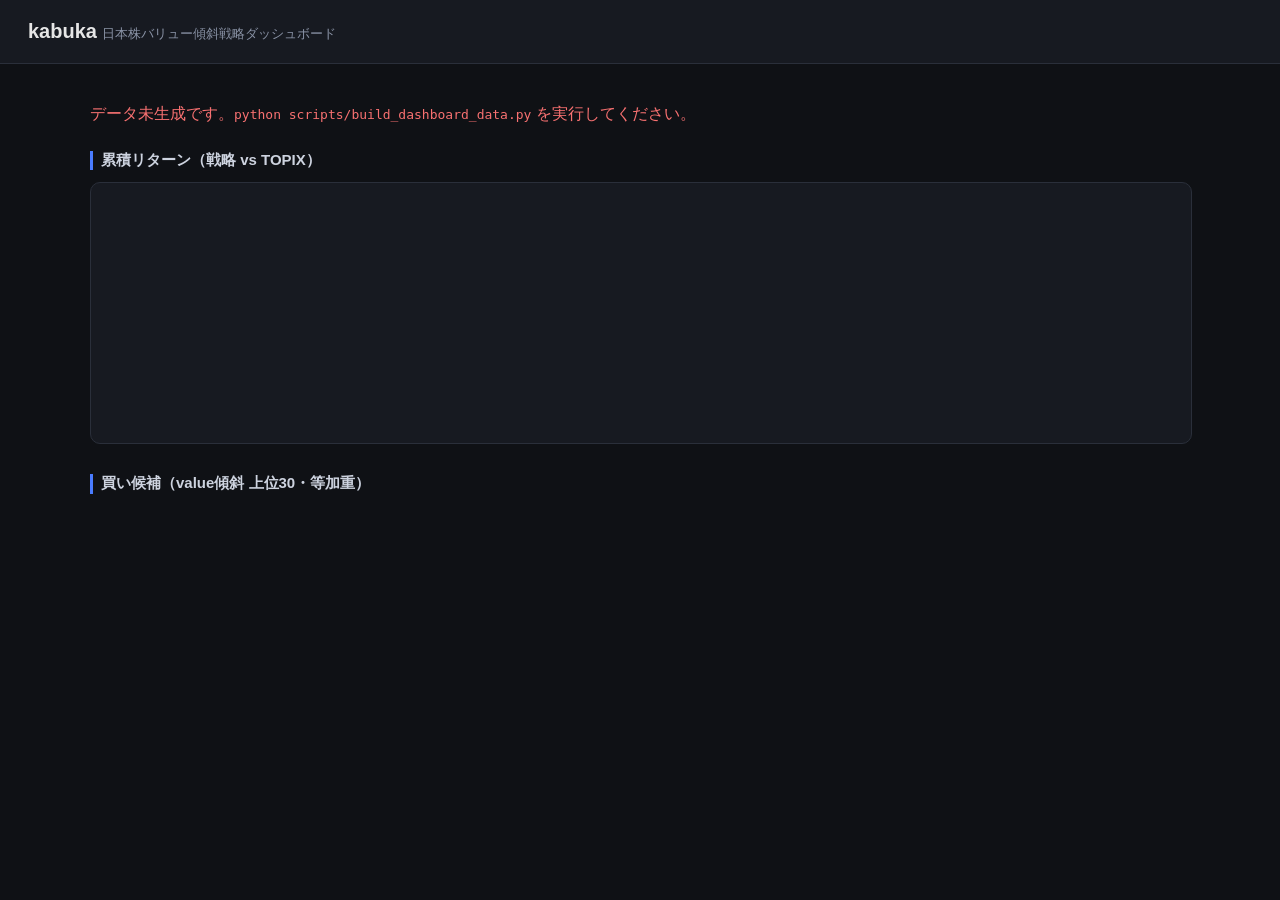
==== backend/app/static/index.html @ 8bc89bfb "バックエンドの機能作成" ====
<!DOCTYPE html>
<html lang="ja">
<head>
<meta charset="UTF-8">
<meta name="viewport" content="width=device-width, initial-scale=1.0">
<title>kabuka ダッシュボード</title>
<style>
  body { font-family: -apple-system, "Hiragino Sans", sans-serif; margin: 0; background: #0f1115; color: #e6e6e6; }
  header { padding: 20px 28px; background: #171a21; border-bottom: 1px solid #2a2f3a; }
  h1 { margin: 0; font-size: 20px; } h1 small { color: #8a93a6; font-weight: normal; font-size: 13px; }
  .wrap { padding: 24px 28px; max-width: 1100px; margin: 0 auto; }
  .cards { display: grid; grid-template-columns: repeat(auto-fit, minmax(160px,1fr)); gap: 12px; margin-bottom: 24px; }
  .card { background: #171a21; border: 1px solid #2a2f3a; border-radius: 10px; padding: 14px 16px; }
  .card .label { color: #8a93a6; font-size: 12px; } .card .val { font-size: 22px; font-weight: 600; margin-top: 4px; }
  .pos { color: #4ade80; } .neg { color: #f87171; }
  h2 { font-size: 15px; color: #cdd3df; border-left: 3px solid #4a7cff; padding-left: 8px; margin: 26px 0 12px; }
  table { width: 100%; border-collapse: collapse; font-size: 13px; }
  th, td { text-align: right; padding: 7px 10px; border-bottom: 1px solid #232833; }
  th:nth-child(2), td:nth-child(2) { text-align: left; }
  th { color: #8a93a6; font-weight: 500; } tr:hover td { background: #1c212b; }
  .note { color: #8a93a6; font-size: 12px; margin-top: 16px; line-height: 1.6; }
  #chart { width: 100%; height: 260px; background:#171a21; border:1px solid #2a2f3a; border-radius:10px; }
  .err { color:#f87171; }
</style>
</head>
<body>
<header><h1>kabuka <small>日本株バリュー傾斜戦略ダッシュボード</small></h1></header>
<div class="wrap">
  <div id="summary"></div>
  <h2>累積リターン（戦略 vs TOPIX）</h2>
  <svg id="chart" viewBox="0 0 1000 260" preserveAspectRatio="none"></svg>
  <h2>買い候補（value傾斜 上位30・等加重）<span id="asof" class="note"></span></h2>
  <div id="signals"></div>
  <p class="note" id="footnote"></p>
</div>
<script>
const API = location.origin + "/api";
const fmt = v => (v>0?"+":"") + v + "%";

async function load() {
  try {
    const s = await (await fetch(API+"/strategy/summary")).json();
    renderSummary(s); renderChart(s.equity_curve);
    document.getElementById("footnote").textContent = "前提: " + s.universe + " / " + s.strategy + " / 期間 " + s.period + "。" + s.note;
    const sig = await (await fetch(API+"/signals/latest")).json();
    renderSignals(sig);
  } catch(e) {
    document.getElementById("summary").innerHTML =
      '<p class="err">データ未生成です。<code>python scripts/build_dashboard_data.py</code> を実行してください。</p>';
  }
}

function card(label, val, cls="") { return `<div class="card"><div class="label">${label}</div><div class="val ${cls}">${val}</div></div>`; }

function renderSummary(s) {
  document.getElementById("summary").innerHTML = '<div class="cards">' +
    card("戦略 年率(コスト後)", s.ann_return_pct+"%") +
    card("シャープ", s.sharpe) +
    card("最大DD", s.max_dd_pct+"%", "neg") +
    card("対TOPIX超過 (NISA)", fmt(s.excess_nisa_pct), s.excess_nisa_pct>0?"pos":"neg") +
    card("対TOPIX超過 (課税)", fmt(s.excess_taxable_pct), s.excess_taxable_pct>0?"pos":"neg") +
    card("TOPIX CAGR", s.cagr_topix_pct+"%") +
  '</div>';
}

function renderChart(curve) {
  if(!curve || !curve.length) return;
  const W=1000,H=260,pad=8;
  const xs=curve.map((_,i)=>i), max=Math.max(...curve.map(c=>Math.max(c.strategy,c.topix)));
  const X=i=>pad+(W-2*pad)*i/(curve.length-1), Y=v=>H-pad-(H-2*pad)*(v-0.8)/(max-0.8);
  const line=(key,col)=>{let d=curve.map((c,i)=>(i?"L":"M")+X(i).toFixed(1)+" "+Y(c[key]).toFixed(1)).join(" ");
    return `<path d="${d}" fill="none" stroke="${col}" stroke-width="2"/>`;};
  document.getElementById("chart").innerHTML = line("topix","#8a93a6") + line("strategy","#4a7cff");
}

function renderSignals(sig) {
  document.getElementById("asof").textContent = "  as of " + (sig.asof||"");
  const h = sig.holdings||[];
  let t = '<table><thead><tr><th>順位</th><th>銘柄</th><th>コード</th><th>スコア</th><th>B/P</th><th>益回り</th><th>比率</th></tr></thead><tbody>';
  h.forEach((r,i)=>{ t += `<tr><td>${i+1}</td><td>${r.name}</td><td>${r.code}</td><td>${r.score}</td><td>${r.value_bp??"-"}</td><td>${r.value_ep??"-"}</td><td>${(r.weight*100).toFixed(1)}%</td></tr>`; });
  document.getElementById("signals").innerHTML = t + '</tbody></table>';
}
load();
</script>
</body>
</html>
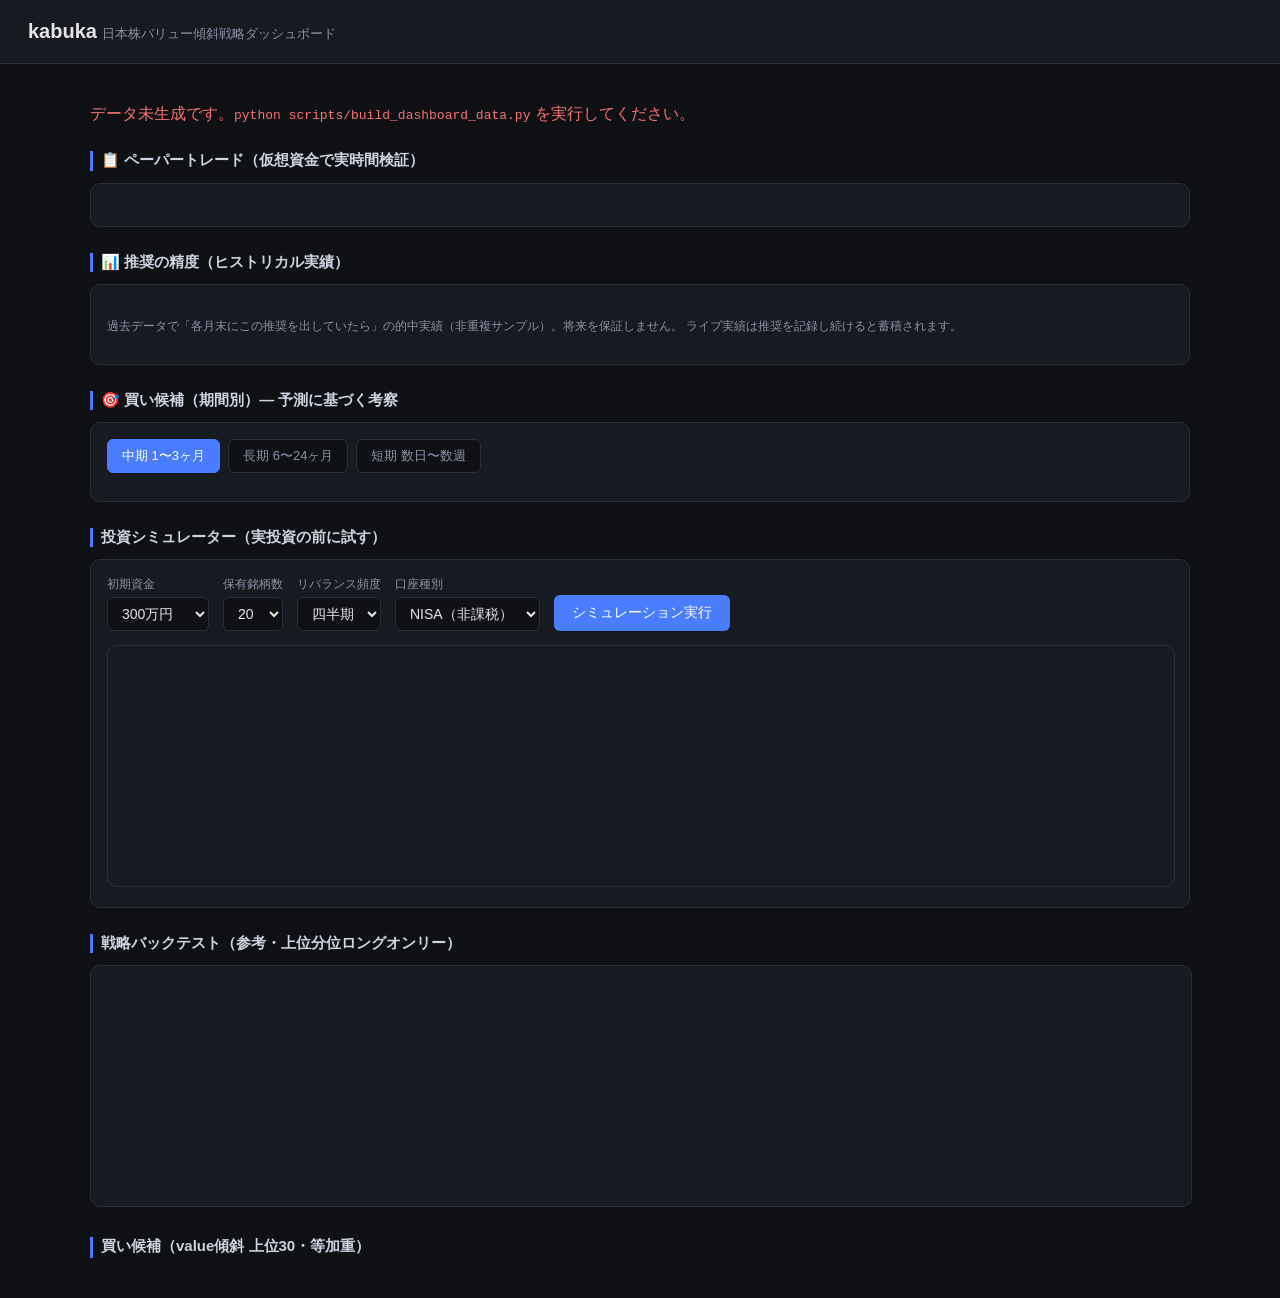
==== commit ffd5a157: "github actions利用前" ====
--- a/backend/app/static/index.html
+++ b/backend/app/static/index.html
@@ -19,15 +19,76 @@
   th:nth-child(2), td:nth-child(2) { text-align: left; }
   th { color: #8a93a6; font-weight: 500; } tr:hover td { background: #1c212b; }
   .note { color: #8a93a6; font-size: 12px; margin-top: 16px; line-height: 1.6; }
-  #chart { width: 100%; height: 260px; background:#171a21; border:1px solid #2a2f3a; border-radius:10px; }
+  #chart, #simChart { width: 100%; height: 240px; background:#171a21; border:1px solid #2a2f3a; border-radius:10px; }
   .err { color:#f87171; }
+  .sim { background:#171a21; border:1px solid #2a2f3a; border-radius:10px; padding:16px; }
+  .controls { display:flex; flex-wrap:wrap; gap:14px; align-items:flex-end; margin-bottom:14px; }
+  .controls label { display:flex; flex-direction:column; font-size:12px; color:#8a93a6; gap:4px; }
+  .controls select { background:#0f1115; color:#e6e6e6; border:1px solid #2a2f3a; border-radius:6px; padding:7px 10px; font-size:14px; }
+  #run { background:#4a7cff; color:#fff; border:none; border-radius:6px; padding:9px 18px; font-size:14px; cursor:pointer; }
+  #run:hover { background:#3a6cff; } #run:disabled { opacity:.5; }
+  .legend { font-size:12px; color:#8a93a6; margin:6px 0; } .legend b{color:#4a7cff;} .legend i{color:#8a93a6;font-style:normal;}
+  .tabs { display:flex; gap:8px; margin-bottom:12px; } .tab { background:#0f1115; color:#8a93a6; border:1px solid #2a2f3a; border-radius:6px; padding:7px 14px; cursor:pointer; font-size:13px; }
+  .tab.active { background:#4a7cff; color:#fff; border-color:#4a7cff; }
+  .btn-buy { background:#1f6f43; color:#fff; border:none; border-radius:5px; padding:4px 10px; cursor:pointer; font-size:12px; }
+  .btn-sell { background:#8a3030; color:#fff; border:none; border-radius:5px; padding:4px 10px; cursor:pointer; font-size:12px; }
+  .badge { background:#3a2a10; color:#f5c451; border-radius:4px; padding:2px 7px; font-size:11px; margin-right:4px; }
+  .conf-高 { color:#4ade80; } .conf-低 { color:#f5a14a; }
 </style>
 </head>
 <body>
 <header><h1>kabuka <small>日本株バリュー傾斜戦略ダッシュボード</small></h1></header>
 <div class="wrap">
   <div id="summary"></div>
-  <h2>累積リターン（戦略 vs TOPIX）</h2>
+
+  <h2>📋 ペーパートレード（仮想資金で実時間検証）<span class="note" id="paperAsof"></span></h2>
+  <div class="sim">
+    <div id="paperHead"></div>
+    <div id="paperPositions"></div>
+    <div id="paperInit" style="margin-top:10px;"></div>
+  </div>
+
+  <h2>📊 推奨の精度（ヒストリカル実績）</h2>
+  <div class="sim">
+    <div id="accuracy"></div>
+    <p class="note">過去データで「各月末にこの推奨を出していたら」の的中実績（非重複サンプル）。将来を保証しません。
+      ライブ実績は推奨を記録し続けると蓄積されます。</p>
+  </div>
+
+  <h2>🎯 買い候補（期間別）— 予測に基づく考察</h2>
+  <div class="sim">
+    <div class="tabs">
+      <button class="tab active" data-h="mid">中期 1〜3ヶ月</button>
+      <button class="tab" data-h="long">長期 6〜24ヶ月</button>
+      <button class="tab" data-h="short">短期 数日〜数週</button>
+    </div>
+    <div id="recoMeta" class="legend"></div>
+    <div id="reco"></div>
+  </div>
+
+  <h2>投資シミュレーター（実投資の前に試す）</h2>
+  <div class="sim">
+    <div class="controls">
+      <label>初期資金
+        <select id="cap">
+          <option value="1000000">100万円</option>
+          <option value="3000000" selected>300万円</option>
+          <option value="5000000">500万円</option>
+          <option value="10000000">1000万円</option>
+        </select></label>
+      <label>保有銘柄数
+        <select id="nh"><option>10</option><option selected>20</option><option>30</option><option>50</option></select></label>
+      <label>リバランス頻度
+        <select id="reb"><option value="M">毎月</option><option value="Q" selected>四半期</option><option value="H">半年</option><option value="Y">年1回</option></select></label>
+      <label>口座種別
+        <select id="acc"><option value="nisa" selected>NISA（非課税）</option><option value="taxable">課税口座</option></select></label>
+      <button id="run">シミュレーション実行</button>
+    </div>
+    <div id="simResult"></div>
+    <svg id="simChart" viewBox="0 0 1000 240" preserveAspectRatio="none"></svg>
+  </div>
+
+  <h2>戦略バックテスト（参考・上位分位ロングオンリー）</h2>
   <svg id="chart" viewBox="0 0 1000 260" preserveAspectRatio="none"></svg>
   <h2>買い候補（value傾斜 上位30・等加重）<span id="asof" class="note"></span></h2>
   <div id="signals"></div>
@@ -44,6 +105,10 @@
     document.getElementById("footnote").textContent = "前提: " + s.universe + " / " + s.strategy + " / 期間 " + s.period + "。" + s.note;
     const sig = await (await fetch(API+"/signals/latest")).json();
     renderSignals(sig);
+    runSim();  // 既定条件で初期表示
+    loadPaper();
+    loadAccuracy();
+    loadReco("mid");
   } catch(e) {
     document.getElementById("summary").innerHTML =
       '<p class="err">データ未生成です。<code>python scripts/build_dashboard_data.py</code> を実行してください。</p>';
@@ -73,6 +138,117 @@
   document.getElementById("chart").innerHTML = line("topix","#8a93a6") + line("strategy","#4a7cff");
 }
 
+// ---- ペーパートレード ----
+let RECO_PRICES = {};  // code->推奨価格（買い時の株数目安）
+async function loadPaper() {
+  try {
+    const s = await (await fetch(API+"/paper/status")).json();
+    renderPaper(s);
+  } catch(e) { document.getElementById("paperHead").innerHTML='<p class="err">取得失敗</p>'; }
+}
+function renderPaper(s) {
+  if (!s.created_at) {
+    document.getElementById("paperHead").innerHTML = '<p class="note">まだ開始していません。仮想資金で始めましょう。</p>';
+    document.getElementById("paperPositions").innerHTML = '';
+    document.getElementById("paperInit").innerHTML =
+      '初期資金 <select id="icap"><option value="1000000">100万</option><option value="3000000" selected>300万</option><option value="5000000">500万</option><option value="10000000">1000万</option></select> <button id="run" onclick="initPaper()">ペーパートレード開始</button>';
+    return;
+  }
+  const pc = s.total_pnl>=0?"pos":"neg";
+  document.getElementById("paperHead").innerHTML = '<div class="cards">' +
+    card("総資産", yen(s.total_value)) + card("損益", (s.total_pnl>=0?"+":"")+yen(s.total_pnl)+" ("+s.total_pnl_pct+"%)", pc) +
+    card("現金", yen(s.cash)) + card("評価額", yen(s.market_value)) + '</div>';
+  document.getElementById("paperAsof").textContent = "  開始 "+s.created_at;
+  let t='<table><thead><tr><th>銘柄</th><th>期間</th><th>株数</th><th>取得</th><th>現値</th><th>損益</th><th>保有日</th><th>シグナル</th><th></th></tr></thead><tbody>';
+  if(!s.positions.length) t+='<tr><td colspan="9" class="note">保有なし。下の「買い候補」から追加できます。</td></tr>';
+  s.positions.forEach(p=>{
+    const sig = p.sell_signals.length? p.sell_signals.map(x=>`<span class="badge">${x}</span>`).join("") : '<span class="note">—</span>';
+    t+=`<tr><td style="text-align:left">${p.name}<br><span class="note">${p.code}</span></td><td>${p.horizon}</td><td>${p.shares}</td><td>${p.entry_price}</td><td>${p.current_price}</td><td class="${p.pnl>=0?'pos':'neg'}">${p.pnl_pct}%</td><td>${p.days_held}</td><td style="text-align:left">${sig}</td><td><button class="btn-sell" onclick="sellStock('${p.code}')">売る</button></td></tr>`;
+  });
+  document.getElementById("paperPositions").innerHTML = t+'</tbody></table>';
+  document.getElementById("paperInit").innerHTML = '<span class="note">※約定・評価はJ-Quants最新終値。売りシグナルは損切り/利確/順位脱落/期間切れの透明なルール。</span>';
+}
+async function initPaper(){ await fetch(API+"/paper/init",{method:"POST",headers:{"Content-Type":"application/json"},body:JSON.stringify({capital:+document.getElementById("icap").value})}); loadPaper(); }
+async function sellStock(code){ if(!confirm(code+" を売却しますか？")) return; const r=await (await fetch(API+"/paper/sell?code="+code+"&reason=manual",{method:"POST"})).json(); loadPaper(); }
+async function buyStock(code,name,horizon,price){
+  const sh=prompt(`${name}(${code}) を何株買いますか？（100株単位 / 推奨価格 約${price}円）`, "100");
+  if(!sh) return;
+  const r=await (await fetch(API+"/paper/buy",{method:"POST",headers:{"Content-Type":"application/json"},body:JSON.stringify({code,shares:+sh,horizon,name})})).json();
+  if(r.detail){ alert(r.detail); return; }
+  loadPaper();
+}
+
+// ---- 推奨の精度（ヒストリカル） ----
+async function loadAccuracy() {
+  try {
+    const a = await (await fetch(API+"/tracking/accuracy?horizon=all")).json();
+    const order = ["long","mid","short"];
+    let html = '<table><thead><tr><th>期間</th><th>信頼度</th><th>サンプル</th><th>平均ﾘﾀｰﾝ</th><th>対TOPIX</th><th>勝率</th><th>IC</th><th>ICIR</th></tr></thead><tbody>';
+    order.forEach(h=>{ const r=a[h]; if(!r||!r.n_periods) return;
+      const ex=r.avg_excess_pct;
+      html += `<tr><td style="text-align:left">${r.label}</td><td class="conf-${r.confidence[0]}">${r.confidence}</td><td>${r.n_periods}</td><td>${r.avg_pick_return_pct}%</td><td class="${ex>0?'pos':'neg'}">${ex>0?'+':''}${ex}%</td><td>${r.win_rate_vs_topix_pct}%</td><td>${r.ic_mean}</td><td>${r.ic_ir??'-'}</td></tr>`;
+    });
+    document.getElementById("accuracy").innerHTML = html+'</tbody></table>';
+  } catch(e){ document.getElementById("accuracy").innerHTML='<p class="err">精度データ取得失敗</p>'; }
+}
+
+// ---- 期間別 買い候補 ----
+async function loadReco(h) {
+  const r = await (await fetch(API+`/recommendations?horizon=${h}&top_n=12`)).json();
+  document.getElementById("recoMeta").innerHTML =
+    `信頼度 <span class="conf-${r.confidence[0]}">${r.confidence}</span>　根拠: ${r.basis}　｜　売り: 損切り${r.sell_rules.stop_loss_pct.toFixed(0)}% / ${r.sell_rules.take_profit_pct?'利確'+r.sell_rules.take_profit_pct.toFixed(0)+'% / ':''}${r.sell_rules.rank_exit} / ${r.sell_rules.time_stop}　｜　基準日 ${r.asof}`;
+  let t='<table><thead><tr><th>#</th><th>銘柄</th><th>コード</th><th>スコア</th><th>株価</th><th>損切り目安</th><th>ボラ</th><th></th></tr></thead><tbody>';
+  r.picks.forEach((p,i)=>{ t+=`<tr><td>${i+1}</td><td style="text-align:left">${p.name}</td><td>${p.code}</td><td>${p.score}</td><td>${p.price}</td><td>${p.stop_loss_price}</td><td>${p.recent_vol_pct}%</td><td><button class="btn-buy" onclick="buyStock('${p.code}','${p.name}','${h}',${p.price})">買う</button></td></tr>`; });
+  document.getElementById("reco").innerHTML = t+'</tbody></table>';
+}
+document.querySelectorAll(".tab").forEach(b=>b.addEventListener("click",()=>{
+  document.querySelectorAll(".tab").forEach(x=>x.classList.remove("active")); b.classList.add("active"); loadReco(b.dataset.h);
+}));
+
+async function runSim() {
+  const btn=document.getElementById("run"); btn.disabled=true; btn.textContent="計算中…";
+  const q = new URLSearchParams({
+    initial_capital: document.getElementById("cap").value,
+    n_holdings: document.getElementById("nh").value,
+    rebalance: document.getElementById("reb").value,
+    account: document.getElementById("acc").value,
+  });
+  try {
+    const r = await (await fetch(API+"/simulate?"+q)).json();
+    renderSimResult(r); renderSimChart(r.equity_curve);
+  } catch(e) {
+    document.getElementById("simResult").innerHTML='<p class="err">計算に失敗しました。</p>';
+  }
+  btn.disabled=false; btn.textContent="シミュレーション実行";
+}
+
+function yen(v){ return "¥"+v.toLocaleString(); }
+
+function renderSimResult(r) {
+  const ex = r.excess_pct;
+  document.getElementById("simResult").innerHTML = '<div class="cards">' +
+    card("最終資産", yen(r.final_value), r.profit>0?"pos":"neg") +
+    card("損益", (r.profit>0?"+":"")+yen(r.profit), r.profit>0?"pos":"neg") +
+    card("年率(CAGR)", r.cagr_pct+"%") +
+    card("対TOPIX超過", (ex>0?"+":"")+ex+"%", ex>0?"pos":"neg") +
+    card("最大DD", r.max_dd_pct+"%","neg") +
+    card("支払った税", yen(r.total_tax), r.total_tax>0?"neg":"") +
+    card("平均保有銘柄", r.avg_holdings) +
+    card("TOPIXなら", yen(r.topix_final_value)) +
+  '</div><p class="legend"><b>━ あなたの戦略</b>　<i>━ TOPIX(同額投資)</i>　期間 '+r.period+'</p>';
+}
+
+function renderSimChart(curve) {
+  if(!curve||!curve.length) return;
+  const W=1000,H=240,pad=10;
+  const vals=curve.flatMap(c=>[c.portfolio,c.topix]);
+  const lo=Math.min(...vals), hi=Math.max(...vals);
+  const X=i=>pad+(W-2*pad)*i/(curve.length-1), Y=v=>H-pad-(H-2*pad)*(v-lo)/(hi-lo||1);
+  const line=(k,col)=>`<path d="${curve.map((c,i)=>(i?"L":"M")+X(i).toFixed(1)+" "+Y(c[k]).toFixed(1)).join(" ")}" fill="none" stroke="${col}" stroke-width="2"/>`;
+  document.getElementById("simChart").innerHTML = line("topix","#8a93a6")+line("portfolio","#4a7cff");
+}
+document.getElementById("run").addEventListener("click", runSim);
+
 function renderSignals(sig) {
   document.getElementById("asof").textContent = "  as of " + (sig.asof||"");
   const h = sig.holdings||[];
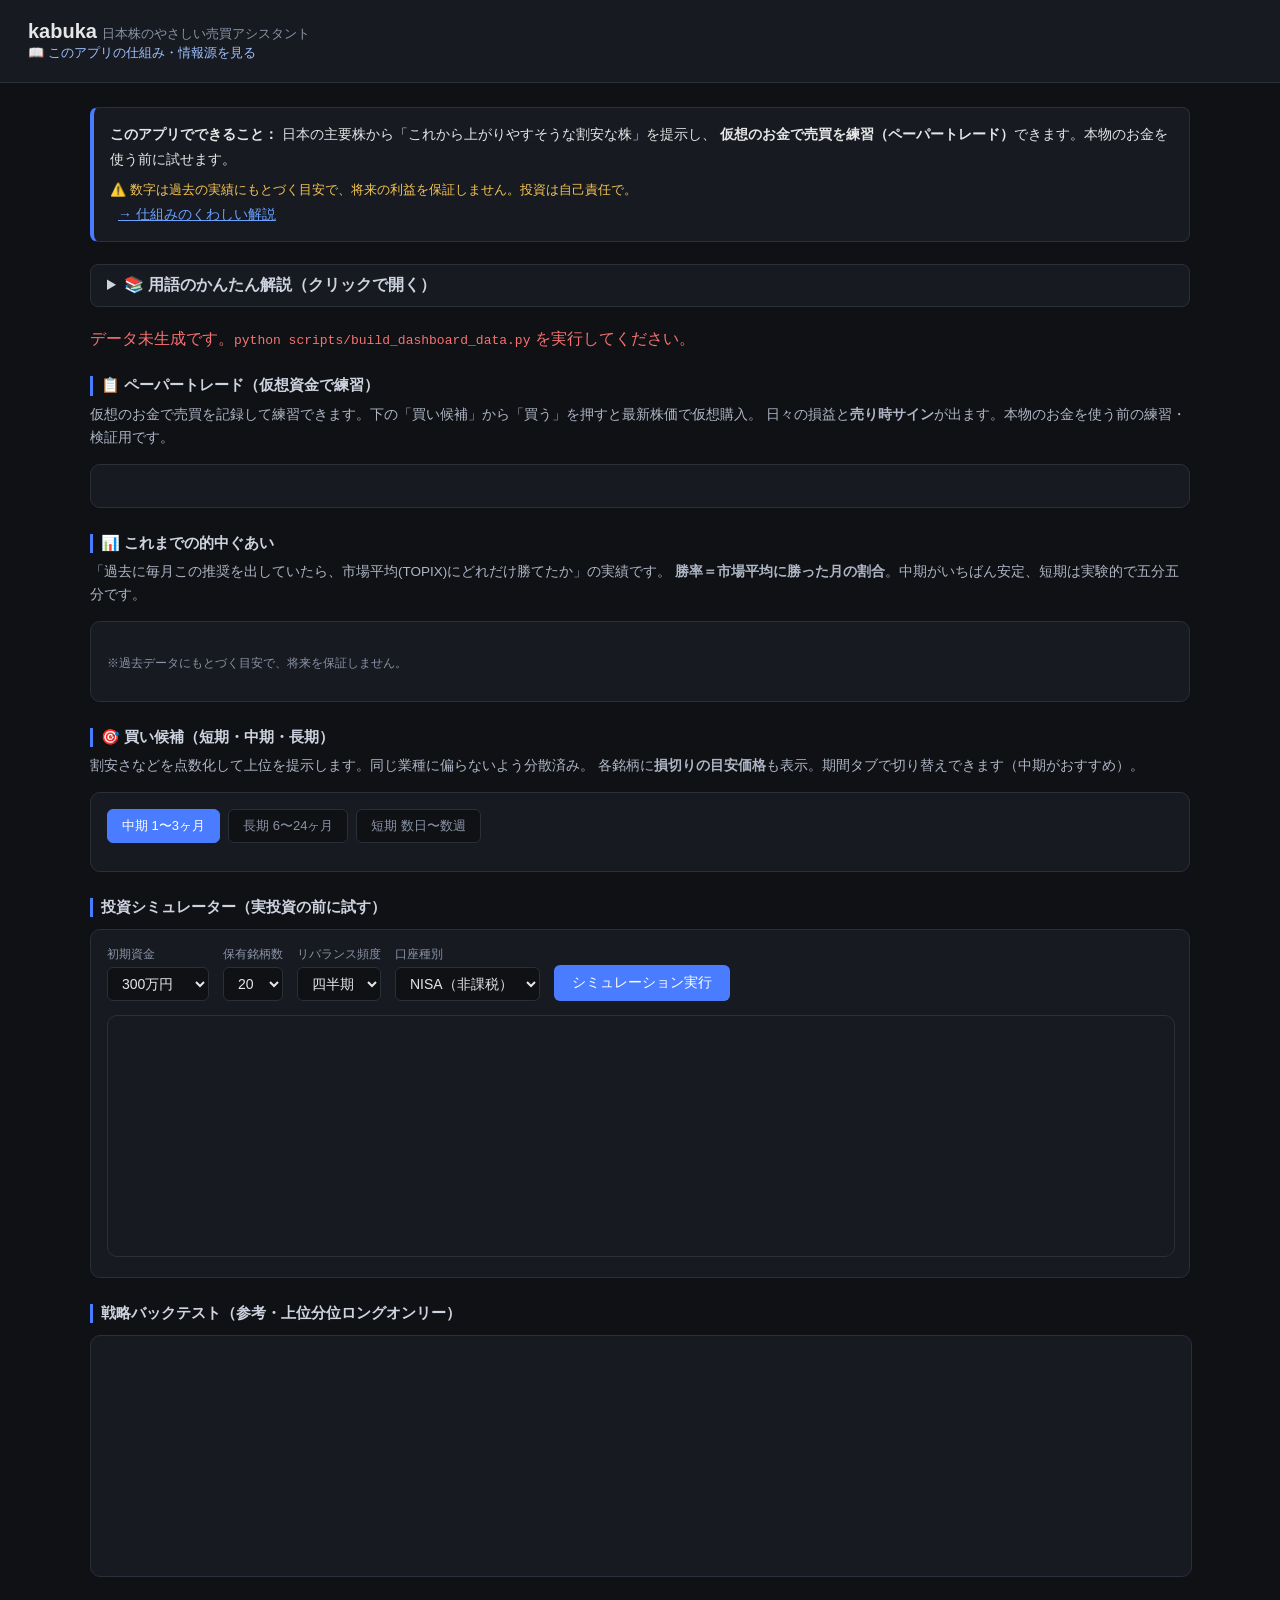
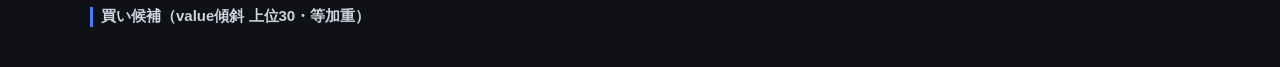
==== commit 90f0705a: "feat: 初心者向けにWeb UIを改訂＋情報収集プロセスの解説ページ(/about)を新設 - ダッシュボード: 導入説明・各セクションのやさしい一言・用語集・注意書き・専門用語の言い換え - /" ====
--- a/backend/app/static/index.html
+++ b/backend/app/static/index.html
@@ -34,28 +34,67 @@
   .btn-sell { background:#8a3030; color:#fff; border:none; border-radius:5px; padding:4px 10px; cursor:pointer; font-size:12px; }
   .badge { background:#3a2a10; color:#f5c451; border-radius:4px; padding:2px 7px; font-size:11px; margin-right:4px; }
   .conf-高 { color:#4ade80; } .conf-低 { color:#f5a14a; }
+  .navlink { color:#9ec1ff; font-size:13px; text-decoration:none; } .navlink:hover{text-decoration:underline;}
+  .intro { background:#171a21; border:1px solid #2a2f3a; border-left:4px solid #4a7cff; border-radius:8px;
+           padding:14px 16px; margin-bottom:22px; font-size:14px; line-height:1.8; }
+  .intro .warn { display:block; color:#f5c451; margin-top:6px; font-size:13px; }
+  .intro a { color:#6aa3ff; margin-left:8px; }
+  .lead { color:#aeb6c5; font-size:13.5px; margin:-4px 0 14px; line-height:1.7; }
+  details.glossary { background:#171a21; border:1px solid #2a2f3a; border-radius:8px; padding:10px 16px; margin:22px 0; }
+  details.glossary summary { cursor:pointer; color:#cdd3df; font-weight:600; }
+  details.glossary dl { font-size:13px; } details.glossary dt { color:#9ec1ff; margin-top:10px; font-weight:600; }
+  details.glossary dd { margin:2px 0 0; color:#aeb6c5; }
 </style>
 </head>
 <body>
-<header><h1>kabuka <small>日本株バリュー傾斜戦略ダッシュボード</small></h1></header>
+<header>
+  <h1>kabuka <small>日本株のやさしい売買アシスタント</small></h1>
+  <a class="navlink" href="/about">📖 このアプリの仕組み・情報源を見る</a>
+</header>
 <div class="wrap">
+  <div class="intro">
+    <b>このアプリでできること：</b> 日本の主要株から「これから上がりやすそうな割安な株」を提示し、
+    <b>仮想のお金で売買を練習（ペーパートレード）</b>できます。本物のお金を使う前に試せます。
+    <span class="warn">⚠️ 数字は過去の実績にもとづく目安で、将来の利益を保証しません。投資は自己責任で。</span>
+    <a href="/about">→ 仕組みのくわしい解説</a>
+  </div>
+
+  <details class="glossary">
+    <summary>📚 用語のかんたん解説（クリックで開く）</summary>
+    <dl>
+      <dt>TOPIX（トピックス）／市場平均</dt><dd>東証の株全体の動きを表す指数。「これより儲かったか」を比べる基準。</dd>
+      <dt>市場平均との差（対TOPIX超過）</dt><dd>市場平均より何％多く（少なく）儲かったか。プラスなら市場に勝った。</dd>
+      <dt>勝率</dt><dd>市場平均に勝てた月（年）の割合。高いほど安定して勝っている。</dd>
+      <dt>シャープ</dt><dd>値動きの荒さ（リスク）に対してどれだけ効率よく儲けたか。高いほど良い。1前後でプロ級。</dd>
+      <dt>最大ドローダウン（最大DD）</dt><dd>過去いちばん下落したときの落ち込み幅。-30%なら一時的に3割減った時期があった、という意味。</dd>
+      <dt>バリュー（割安）</dt><dd>利益や資産に対して株価が安い状態。日本株では長い目で見て勝ちやすい傾向。</dd>
+      <dt>順位脱落（売り時サイン）</dt><dd>おすすめ上位から外れたら売る、という乗り換えの合図。</dd>
+      <dt>NISA</dt><dd>利益に税金がかからない制度。頻繁な売買でも税で損しにくく、このアプリの戦略と相性が良い。</dd>
+      <dt>ペーパートレード</dt><dd>仮想のお金で売買を練習すること。本物の損失なしに腕試しできる。</dd>
+    </dl>
+  </details>
   <div id="summary"></div>
 
-  <h2>📋 ペーパートレード（仮想資金で実時間検証）<span class="note" id="paperAsof"></span></h2>
+  <h2>📋 ペーパートレード（仮想資金で練習）<span class="note" id="paperAsof"></span></h2>
+  <p class="lead">仮想のお金で売買を記録して練習できます。下の「買い候補」から「買う」を押すと最新株価で仮想購入。
+    日々の損益と<b>売り時サイン</b>が出ます。本物のお金を使う前の練習・検証用です。</p>
   <div class="sim">
     <div id="paperHead"></div>
     <div id="paperPositions"></div>
     <div id="paperInit" style="margin-top:10px;"></div>
   </div>
 
-  <h2>📊 推奨の精度（ヒストリカル実績）</h2>
+  <h2>📊 これまでの的中ぐあい</h2>
+  <p class="lead">「過去に毎月この推奨を出していたら、市場平均(TOPIX)にどれだけ勝てたか」の実績です。
+    <b>勝率＝市場平均に勝った月の割合</b>。中期がいちばん安定、短期は実験的で五分五分です。</p>
   <div class="sim">
     <div id="accuracy"></div>
-    <p class="note">過去データで「各月末にこの推奨を出していたら」の的中実績（非重複サンプル）。将来を保証しません。
-      ライブ実績は推奨を記録し続けると蓄積されます。</p>
-  </div>
-
-  <h2>🎯 買い候補（期間別）— 予測に基づく考察</h2>
+    <p class="note">※過去データにもとづく目安で、将来を保証しません。</p>
+  </div>
+
+  <h2>🎯 買い候補（短期・中期・長期）</h2>
+  <p class="lead">割安さなどを点数化して上位を提示します。同じ業種に偏らないよう分散済み。
+    各銘柄に<b>損切りの目安価格</b>も表示。期間タブで切り替えできます（中期がおすすめ）。</p>
   <div class="sim">
     <div class="tabs">
       <button class="tab active" data-h="mid">中期 1〜3ヶ月</button>
@@ -183,10 +222,10 @@
   try {
     const a = await (await fetch(API+"/tracking/accuracy?horizon=all")).json();
     const order = ["long","mid","short"];
-    let html = '<table><thead><tr><th>期間</th><th>信頼度</th><th>サンプル</th><th>平均ﾘﾀｰﾝ</th><th>対TOPIX</th><th>勝率</th><th>IC</th><th>ICIR</th></tr></thead><tbody>';
+    let html = '<table><thead><tr><th>期間</th><th>信頼度</th><th>平均リターン</th><th>市場平均との差</th><th>勝率<br><span class="note">市場平均に勝った割合</span></th></tr></thead><tbody>';
     order.forEach(h=>{ const r=a[h]; if(!r||!r.n_periods) return;
       const ex=r.avg_excess_pct;
-      html += `<tr><td style="text-align:left">${r.label}</td><td class="conf-${r.confidence[0]}">${r.confidence}</td><td>${r.n_periods}</td><td>${r.avg_pick_return_pct}%</td><td class="${ex>0?'pos':'neg'}">${ex>0?'+':''}${ex}%</td><td>${r.win_rate_vs_topix_pct}%</td><td>${r.ic_mean}</td><td>${r.ic_ir??'-'}</td></tr>`;
+      html += `<tr><td style="text-align:left">${r.label}</td><td class="conf-${r.confidence[0]}">${r.confidence}</td><td>${r.avg_pick_return_pct}%</td><td class="${ex>0?'pos':'neg'}">${ex>0?'+':''}${ex}%</td><td>${r.win_rate_vs_topix_pct}%</td></tr>`;
     });
     document.getElementById("accuracy").innerHTML = html+'</tbody></table>';
   } catch(e){ document.getElementById("accuracy").innerHTML='<p class="err">精度データ取得失敗</p>'; }
